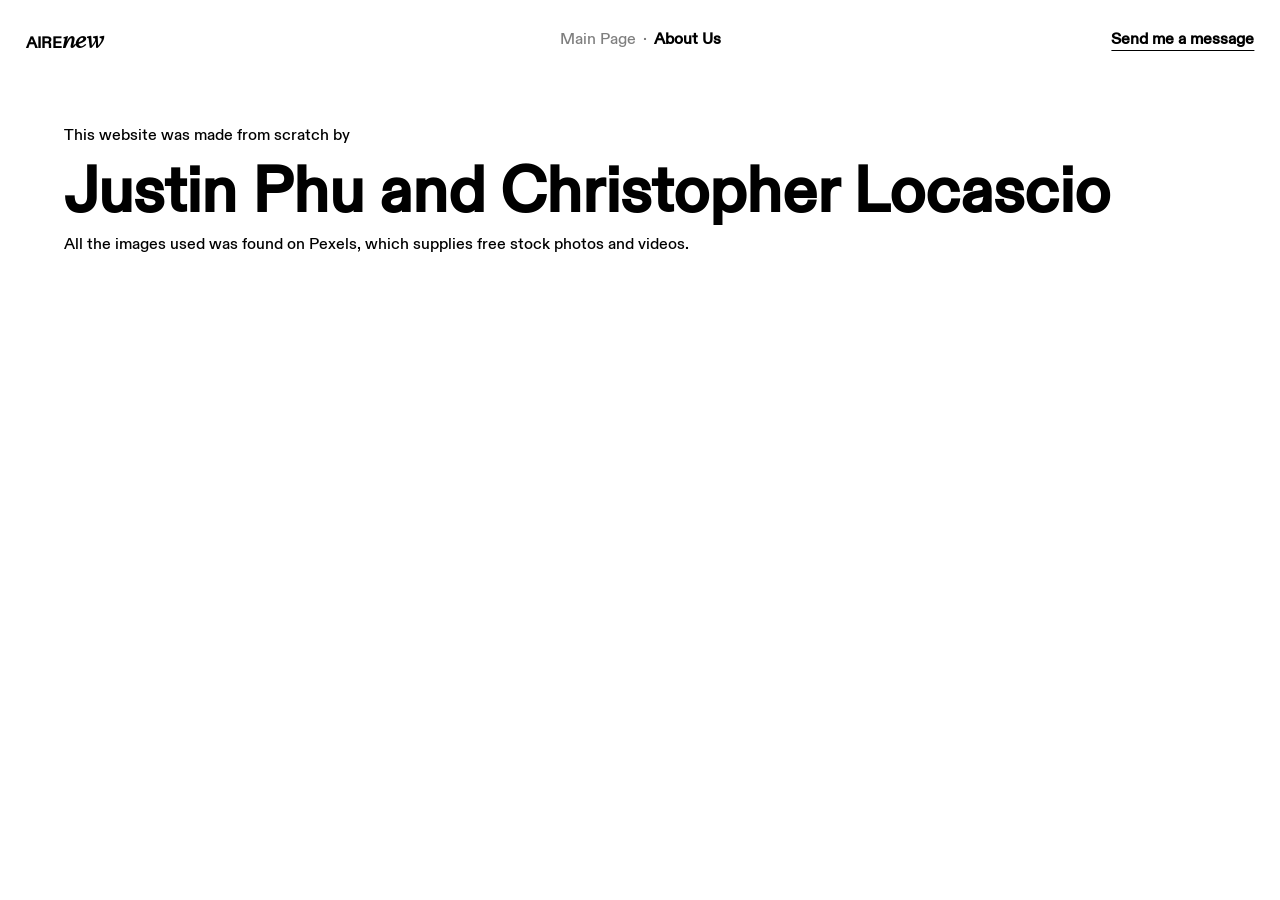
==== about.html @ 92feab41 "asd" ====
<!DOCTYPE html>
<html lang="en">
<head>
    <meta charset="UTF-8">
    <meta name="viewport" content="width=device-width, initial-scale=1.0">
    <link rel="stylesheet" href="./css/about.css" />
    <title>aire.</title>
    <script src="./js/jquery-3.7.1.min.js"></script>
    <link rel="icon" type="image/x-icon" href="./src/img/leaf.png">
</head>
<body>
    <div id="cursor"></div>
    <a id="logo" href="/"><span>AIRE</span><span style="font-family:'Inf';font-size:1.8vw"">new</span></a>
    <div id="nav">
        <a id="main-page" href="/">Main Page</a> · <a id="about-us" href="/about.html">About Us</a>
    </div>
    <a id="message" href="mailto:just.another.phu@gmail.com">Send me a message</a>
    <div id="info">
        <div id="info-sub">This website was made from scratch by</div>
        <div id="info-main">Justin Phu and Christopher Locascio</div>
        <div id="info-credits">All the images used was found on Pexels, which supplies free stock photos and videos.</div>
    </div>
    <script src="./js/about.js"></script>
</body>
</html>
---- css/about.css ----
@font-face {
    font-family: "Dia";
    src: url(../src/fonts/ABCDiatype.ttf);
}

@font-face {
    font-family: "Inf";
    src: url(../src/fonts/Inferi.ttf);
}

:root {
    --bg: #fff;
}

html, body {
    background: var(--bg);
    color: #000;
    overflow: hidden;
    font-family: "Dia";
    cursor: none;
}

#cursor {
    opacity: 0;
    width: 1vw;
    height: 1vw;
    transform: translate(-0.5vw, -0.5vw);
    border-radius: 1vw;
    background: #fff;
    mix-blend-mode: difference;
    position: absolute;
    z-index: 1;
    pointer-events: none;
    transition: width 0.25s, height 0.25s, left 0.075s, top 0.075s;
}

a {
    text-decoration: none;
    color: rgba(0, 0, 0, 0.5);
    transition: color 0.25s;
}

a:hover {
    color: red !important;
    cursor: none;
}

#logo {
    color: rgba(0, 0, 0, 1);
    font-size: 1.25vw;
    font-weight: bold;
    position: absolute;
    left: 2vw;
    top: 2vw;
}

#nav {
    color: rgba(0, 0, 0, 0.5);
    font-size: 1.25vw;
    position: absolute;
    left: 50%;
    top: 2vw;
    transform: translateX(-50%);
}

#about-us {
    color: rgba(0, 0, 0, 1);
    font-weight: bold;
}

#message {
    color: rgba(0, 0, 0, 1);
    font-size: 1.25vw;
    font-weight: bold;
    position: absolute;
    right: 2vw;
    top: 2vw;
    text-decoration: underline #000 1px;
    text-underline-offset: .5vw;
}

#info {
    position: absolute;
    top: 10vw;
    left: 5vw;
}

#info-sub {
    line-height: 1vw;
}

#info-main {
    font-size: 5vw;
    font-weight: bold;
}
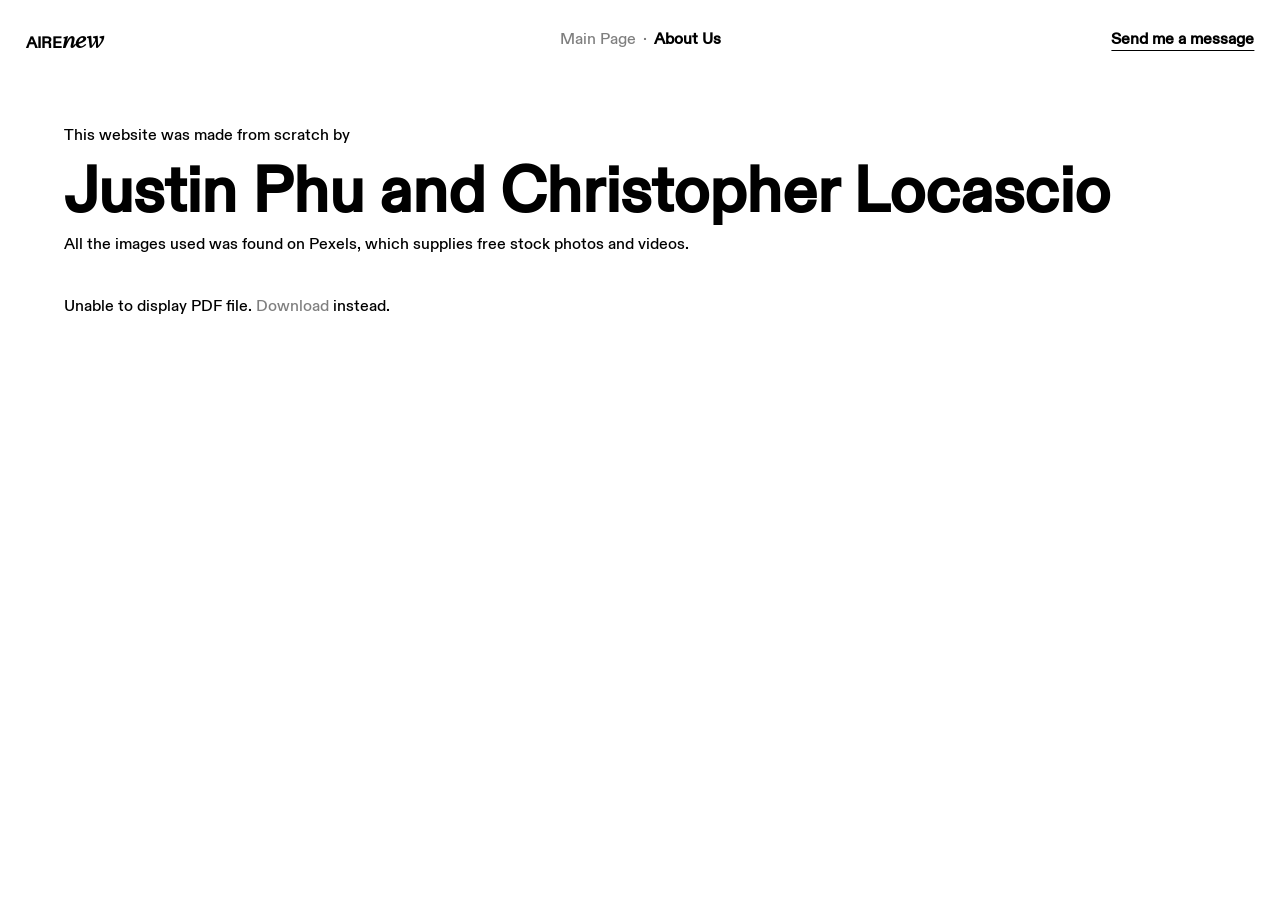
==== commit 360753f2: "esrgfyujfjg" ====
--- a/about.html
+++ b/about.html
@@ -18,7 +18,10 @@
     <div id="info">
         <div id="info-sub">This website was made from scratch by</div>
         <div id="info-main">Justin Phu and Christopher Locascio</div>
-        <div id="info-credits">All the images used was found on Pexels, which supplies free stock photos and videos.</div>
+        <div id="info-credits">All the images used was found on Pexels, which supplies free stock photos and videos.</div><br>
+        <object data="./student-copyright-checklist.pdf" type="application/pdf" width="100%" height="500px">
+            <p>Unable to display PDF file. <a href="./student-copyright-checklist.pdf">Download</a> instead.</p>
+          </object>
     </div>
     <script src="./js/about.js"></script>
 </body>
--- a/css/about.css
+++ b/css/about.css
@@ -15,7 +15,7 @@
 html, body {
     background: var(--bg);
     color: #000;
-    overflow: hidden;
+    overflow-x: hidden;
     font-family: "Dia";
     cursor: none;
 }
